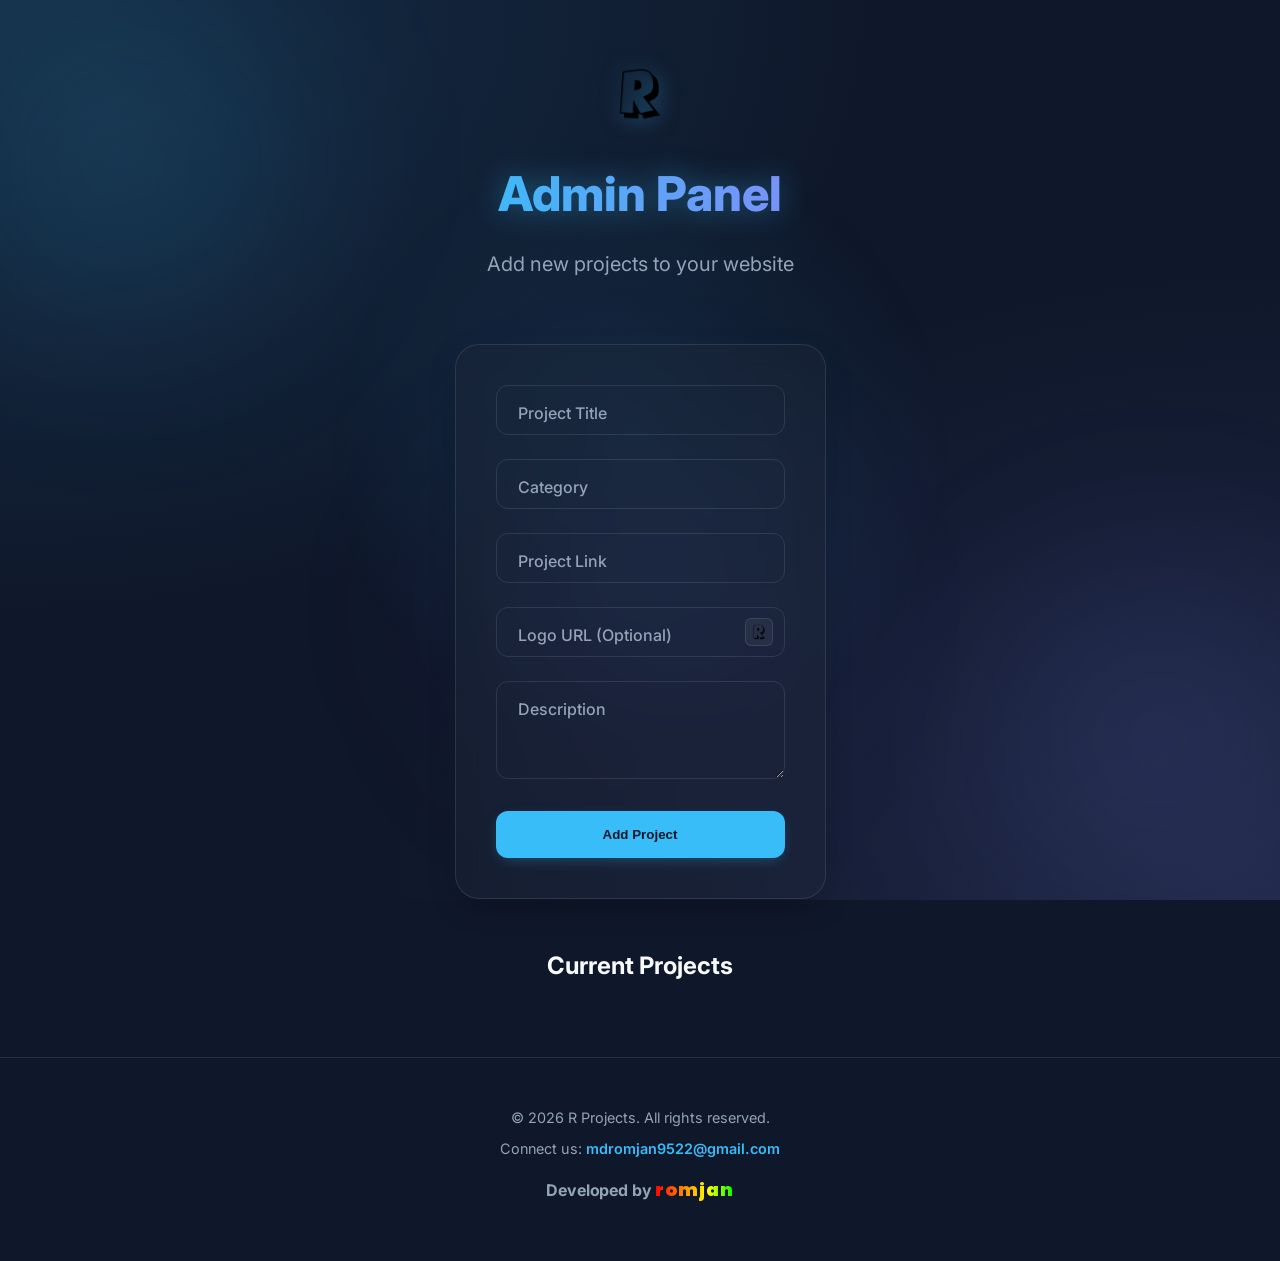
==== admin/index.html @ abc1d4f4 "Add files via upload" ====
<!DOCTYPE html>
<html lang="en">
<head>
    <meta charset="UTF-8">
    <meta name="viewport" content="width=device-width, initial-scale=1.0">
    <title>Admin Panel - R Projects</title>
    <link rel="icon" type="image/png" href="../R.png">
    <link rel="preconnect" href="https://fonts.googleapis.com">
    <link rel="preconnect" href="https://fonts.gstatic.com" crossorigin>
    <link href="https://fonts.googleapis.com/css2?family=Inter:wght@400;500;600;700;800;900&family=Poppins:wght@400;500;600;700;800;900&display=swap" rel="stylesheet">
    <link rel="stylesheet" href="../style.css">
    <link rel="stylesheet" href="style.css">
    
</head>
<body>
    <div class="bg-blobs">
        <div class="blob blob-1"></div>
        <div class="blob blob-2"></div>
        <div class="blob blob-3"></div>
    </div>
    <div class="container" style="padding-top: 4rem;">
        
        <header style="padding-top: 0;">
            <img src="../R.png" alt="R Logo" class="header-logo" style="width: 60px; height: 60px;">
            <h1>Admin Panel</h1>
            <p>Add new projects to your website</p>
        </header>

        <form class="admin-form" id="add-project-form">
            <div class="form-group">
                <input type="text" id="title" required placeholder=" ">
                <label for="title">Project Title</label>
            </div>
            <div class="form-group">
                <input type="text" id="category" required placeholder=" ">
                <label for="category">Category</label>
            </div>
            <div class="form-group">
                <input type="url" id="link" required placeholder=" ">
                <label for="link">Project Link</label>
            </div>
            <div class="form-group">
                <input type="url" id="logo" placeholder=" ">
                <label for="logo">Logo URL (Optional)</label>
                <div class="input-logo-preview">
                    <img src="../R.png" alt="Logo Preview" id="add-logo-preview">
                </div>
            </div>
            <div class="form-group">
                <textarea id="description" rows="4" required placeholder=" "></textarea>
                <label for="description">Description</label>
            </div>
            <button type="submit" class="admin-btn">Add Project</button>
        </form>

        <div class="project-list-admin">
            <h2 style="margin-bottom: 1.5rem;">Current Projects</h2>
            <div id="admin-projects-container">
                <!-- Current projects will be listed here with delete buttons -->
            </div>
        </div>
    </div>

    <div class="modal" id="edit-modal">
        <div class="modal-content">
            <h2 class="modal-header">Edit Project</h2>
            <form id="edit-project-form" class="admin-form" style="margin: 0; padding: 0; background: transparent; border: none; backdrop-filter: none; max-width: 100%;">
                <input type="hidden" id="edit-index">
                <div class="form-group">
                    <input type="text" id="edit-title" required placeholder=" ">
                    <label for="edit-title">Project Title</label>
                </div>
                <div class="form-group">
                    <input type="text" id="edit-category" required placeholder=" ">
                    <label for="edit-category">Category</label>
                </div>
                <div class="form-group">
                    <input type="url" id="edit-link" required placeholder=" ">
                    <label for="edit-link">Project Link</label>
                </div>
                <div class="form-group">
                    <input type="url" id="edit-logo" placeholder=" ">
                    <label for="edit-logo">Logo URL (Optional)</label>
                    <div class="input-logo-preview">
                        <img src="../R.png" alt="Logo Preview" id="edit-logo-preview">
                    </div>
                </div>
                <div class="form-group">
                    <textarea id="edit-description" rows="4" required placeholder=" "></textarea>
                    <label for="edit-description">Description</label>
                </div>
                <div class="modal-actions">
                    <button type="button" class="admin-btn" style="background: var(--text-secondary);" onclick="closeEditModal()">Cancel</button>
                    <button type="submit" class="admin-btn">Save Changes</button>
                </div>
            </form>
        </div>
    </div>

    <footer>
        <div class="container">
            <p>&copy; 2026 R Projects. All rights reserved.</p>
            <p class="contact-email">Connect us: <a href="https://mail.google.com/mail/?view=cm&fs=1&to=mdromjan9522@gmail.com" target="_blank">mdromjan9522@gmail.com</a></p>
            <p class="developer-credit">Developed by <span class="rgb-text">romjan</span></p>
        </div>
    </footer>

    <script src="../script.js"></script>
    <script>
        // Admin specific logic
        document.addEventListener('DOMContentLoaded', () => {
            const form = document.getElementById('add-project-form');
            const adminContainer = document.getElementById('admin-projects-container');

            // Logo URL preview logic for Add form
            const logoInput = document.getElementById('logo');
            const addLogoPreview = document.getElementById('add-logo-preview');
            
            logoInput.addEventListener('input', () => {
                const url = logoInput.value.trim();
                addLogoPreview.src = url || '../R.png';
            });
            
            addLogoPreview.onerror = () => {
                addLogoPreview.src = '../R.png';
            };

            // Logo URL preview logic for Edit form
            const editLogoInput = document.getElementById('edit-logo');
            const editLogoPreview = document.getElementById('edit-logo-preview');
            
            editLogoInput.addEventListener('input', () => {
                const url = editLogoInput.value.trim();
                editLogoPreview.src = url || '../R.png';
            });
            
            editLogoPreview.onerror = () => {
                editLogoPreview.src = '../R.png';
            };

            function renderAdminProjects() {
                const projects = JSON.parse(localStorage.getItem('myProjects')) || [];
                adminContainer.innerHTML = '';
                
                projects.forEach((project, index) => {
                    let domain = '';
                    let logoUrl = project.logo || '../R.png';
                    
                    if (!project.logo) {
                        try {
                            domain = new URL(project.link).hostname;
                            if (domain.includes('youtube.com')) {
                                logoUrl = 'https://www.youtube.com/favicon.ico';
                            } else {
                                logoUrl = `https://logo.clearbit.com/${domain}`;
                            }
                        } catch (e) {}
                    }

                    const card = document.createElement('div');
                    card.className = 'admin-project-item';
                    card.innerHTML = `
                        <div class="category-badge">${project.category}</div>
                        <div class="logo-preview-admin">
                            <img src="${logoUrl}" alt="Logo" onerror="this.src='../R.png'">
                        </div>
                        <h2>${project.title}</h2>
                        <p>${project.description}</p>
                        <div class="admin-actions">
                            <button class="edit-btn" onclick="openEditModal(${index})">Edit</button>
                            <button class="delete-btn" onclick="deleteProject(${index})">Delete</button>
                        </div>
                    `;
                    adminContainer.appendChild(card);
                });
            }

            window.deleteProject = (index) => {
                if(confirm('Are you sure you want to delete this project?')) {
                    const projects = JSON.parse(localStorage.getItem('myProjects')) || [];
                    projects.splice(index, 1);
                    localStorage.setItem('myProjects', JSON.stringify(projects));
                    renderAdminProjects();
                }
            };

            const editModal = document.getElementById('edit-modal');
            const editForm = document.getElementById('edit-project-form');

            window.openEditModal = (index) => {
                const projects = JSON.parse(localStorage.getItem('myProjects')) || [];
                const project = projects[index];
                
                document.getElementById('edit-index').value = index;
                document.getElementById('edit-title').value = project.title;
                document.getElementById('edit-category').value = project.category;
                document.getElementById('edit-link').value = project.link;
                document.getElementById('edit-logo').value = project.logo || '';
                document.getElementById('edit-logo-preview').src = project.logo || '../R.png';
                document.getElementById('edit-description').value = project.description;
                
                editModal.classList.add('active');
            };

            window.closeEditModal = () => {
                editModal.classList.remove('active');
            };

            editForm.addEventListener('submit', (e) => {
                e.preventDefault();
                const index = document.getElementById('edit-index').value;
                const projects = JSON.parse(localStorage.getItem('myProjects')) || [];
                
                projects[index] = {
                    title: document.getElementById('edit-title').value,
                    category: document.getElementById('edit-category').value,
                    link: document.getElementById('edit-link').value,
                    logo: document.getElementById('edit-logo').value,
                    description: document.getElementById('edit-description').value
                };
                
                localStorage.setItem('myProjects', JSON.stringify(projects));
                closeEditModal();
                renderAdminProjects();
            });

            form.addEventListener('submit', (e) => {
                e.preventDefault();
                
                const newProject = {
                    title: document.getElementById('title').value,
                    category: document.getElementById('category').value,
                    link: document.getElementById('link').value,
                    logo: document.getElementById('logo').value,
                    description: document.getElementById('description').value
                };

                const projects = JSON.parse(localStorage.getItem('myProjects')) || [];
                projects.push(newProject);
                localStorage.setItem('myProjects', JSON.stringify(projects));

                form.reset();
                addLogoPreview.src = '../R.png';
                renderAdminProjects();
                alert('Project added successfully!');
            });

            renderAdminProjects();
        });
    </script>
</body>
</html>
---- style.css ----
:root {
    --bg-color: #0f172a;
    --card-bg: rgba(30, 41, 59, 0.7);
    --text-primary: #f8fafc;
    --text-secondary: #94a3b8;
    --accent-color: #38bdf8;
    --accent-hover: #0ea5e9;
    --glass-border: rgba(255, 255, 255, 0.1);
}

* {
    margin: 0;
    padding: 0;
    box-sizing: border-box;
}

body {
    font-family: 'Inter', -apple-system, BlinkMacSystemFont, 'Segoe UI', Roboto, sans-serif;
    background-color: var(--bg-color);
    background-image: 
        radial-gradient(at 0% 0%, rgba(56, 189, 248, 0.15) 0, transparent 50%), 
        radial-gradient(at 100% 100%, rgba(129, 140, 248, 0.15) 0, transparent 50%),
        radial-gradient(at 50% 50%, rgba(15, 23, 42, 1) 0, transparent 100%);
    background-attachment: fixed;
    color: var(--text-primary);
    line-height: 1.6;
    min-height: 100vh;
    display: flex;
    flex-direction: column;
    overflow-x: hidden;
    position: relative;
}

body::before {
    content: "";
    position: fixed;
    top: 0;
    left: 0;
    width: 100%;
    height: 100%;
    background: radial-gradient(circle at var(--mouse-x, 50%) var(--mouse-y, 50%), rgba(56, 189, 248, 0.1) 0%, transparent 40%);
    pointer-events: none;
    z-index: -1;
}

.bg-blobs {
    position: fixed;
    top: 0;
    left: 0;
    width: 100%;
    height: 100%;
    z-index: -2;
    overflow: hidden;
    pointer-events: none;
}

.blob {
    position: absolute;
    width: 500px;
    height: 500px;
    background: radial-gradient(circle, rgba(56, 189, 248, 0.15) 0%, transparent 70%);
    border-radius: 50%;
    filter: blur(80px);
    animation: blob-float 20s infinite alternate;
}

.blob-1 { top: -10%; left: -10%; animation-delay: 0s; }
.blob-2 { bottom: -10%; right: -10%; background: radial-gradient(circle, rgba(129, 140, 248, 0.15) 0%, transparent 70%); animation-delay: -5s; }
.blob-3 { top: 40%; left: 30%; background: radial-gradient(circle, rgba(139, 92, 246, 0.1) 0%, transparent 70%); animation-delay: -10s; }

@keyframes blob-float {
    0% { transform: translate(0, 0) scale(1); }
    33% { transform: translate(10%, 15%) scale(1.1); }
    66% { transform: translate(-5%, 20%) scale(0.9); }
    100% { transform: translate(0, 0) scale(1); }
}

.container {
    max-width: 1200px;
    margin: 0 auto;
    padding: 0 2rem;
}

.header-logo {
    width: 80px;
    height: 80px;
    margin-bottom: 1.5rem;
    filter: drop-shadow(0 0 10px rgba(56, 189, 248, 0.5));
    animation: logo-float 3s ease-in-out infinite alternate;
}

@keyframes logo-float {
    from { transform: translateY(0); }
    to { transform: translateY(-10px); }
}

header {
    padding: 4rem 0 2rem;
    text-align: center;
}

header h1 {
    font-size: 3rem;
    font-weight: 800;
    margin-bottom: 1rem;
    background: linear-gradient(to right, #38bdf8, #818cf8);
    -webkit-background-clip: text;
    -webkit-text-fill-color: transparent;
    filter: drop-shadow(0 0 15px rgba(56, 189, 248, 0.4));
    animation: title-glow-pulse 4s ease-in-out infinite alternate;
}

@keyframes title-glow-pulse {
    from { filter: drop-shadow(0 0 10px rgba(56, 189, 248, 0.3)); }
    to { filter: drop-shadow(0 0 25px rgba(56, 189, 248, 0.6)); }
}

header p {
    color: var(--text-secondary);
    font-size: 1.25rem;
}

main {
    flex: 1;
    padding: 3rem 0;
}

#projects-container {
    display: grid;
    grid-template-columns: repeat(auto-fill, minmax(320px, 1fr));
    gap: 2rem;
}

.project-card {
    background: var(--card-bg);
    backdrop-filter: blur(12px);
    border: 1px solid var(--glass-border);
    border-radius: 1.5rem;
    padding: 2rem;
    transition: all 0.3s cubic-bezier(0.4, 0, 0.2, 1);
    display: flex;
    flex-direction: column;
    justify-content: space-between;
}

.project-card:hover {
    transform: translateY(-8px);
    border-color: var(--accent-color);
    box-shadow: 0 20px 25px -5px rgba(0, 0, 0, 0.1), 0 10px 10px -5px rgba(0, 0, 0, 0.04);
}

.project-card h2 {
    font-size: 1.5rem;
    margin-bottom: 1rem;
    color: var(--text-primary);
}

.project-logo {
    width: 100%;
    height: 100%;
    object-fit: contain;
}

.logo-wrapper {
    width: 32px;
    height: 32px;
    border-radius: 0.5rem;
    background: rgba(255, 255, 255, 0.05);
    padding: 4px;
    border: 1px solid var(--glass-border);
    display: flex;
    align-items: center;
    justify-content: center;
    overflow: hidden;
}

.project-card p {
    color: var(--text-secondary);
    margin-bottom: 2rem;
    flex: 1;
}

.project-link {
    display: inline-block;
    background: var(--accent-color);
    color: #000;
    text-decoration: none;
    padding: 0.75rem 1.5rem;
    border-radius: 0.75rem;
    font-weight: 600;
    text-align: center;
    transition: background 0.2s ease;
}

.project-link:hover {
    background: var(--accent-hover);
}

.developer-credit {
    font-family: 'Inter', sans-serif;
    font-size: 1rem;
    font-weight: 700;
    color: var(--text-secondary);
    margin-top: 1rem;
    letter-spacing: -0.01em;
}

.rgb-text {
    font-family: 'Poppins', sans-serif;
    background: linear-gradient(
        to right, 
        #ff0000, #ff7f00, #ffff00, #00ff00, #0000ff, #4b0082, #8f00ff
    );
    -webkit-background-clip: text;
    -webkit-text-fill-color: transparent;
    background-size: 200% auto;
    animation: rainbow-animation 3s linear infinite, glow-animation 3s linear infinite;
    font-weight: 900;
    font-size: 1.1rem;
    display: inline-block;
    letter-spacing: 0.05em;
}

@keyframes glow-animation {
    0%, 100% { filter: drop-shadow(0 0 10px rgba(255, 0, 0, 0.6)); }
    16% { filter: drop-shadow(0 0 10px rgba(255, 127, 0, 0.6)); }
    33% { filter: drop-shadow(0 0 10px rgba(255, 255, 0, 0.6)); }
    50% { filter: drop-shadow(0 0 10px rgba(0, 255, 0, 0.6)); }
    66% { filter: drop-shadow(0 0 10px rgba(0, 0, 255, 0.6)); }
    83% { filter: drop-shadow(0 0 10px rgba(143, 0, 255, 0.6)); }
}

@keyframes rainbow-animation {
    0% { background-position: 0% center; }
    100% { background-position: 200% center; }
}

/* Floating Admin Button */
.floating-admin-btn {
    position: fixed;
    bottom: 2.5rem;
    right: 2.5rem;
    width: 60px;
    height: 60px;
    background: #0088cc; /* Telegram Blue */
    backdrop-filter: blur(12px);
    border: 2px solid rgba(255, 255, 255, 0.2);
    border-radius: 50%;
    display: flex;
    align-items: center;
    justify-content: center;
    color: white;
    text-decoration: none;
    z-index: 1000;
    transition: all 0.4s cubic-bezier(0.175, 0.885, 0.32, 1.275);
    box-shadow: 0 0 20px rgba(0, 136, 204, 0.4);
    animation: floating-bounce 3s ease-in-out infinite, floating-glow 2s ease-in-out infinite alternate;
}

@keyframes floating-bounce {
    0%, 100% { transform: translateY(0); }
    50% { transform: translateY(-15px); }
}

@keyframes floating-glow {
    from { box-shadow: 0 0 15px rgba(0, 136, 204, 0.4), 0 0 5px rgba(0, 136, 204, 0.2); }
    to { box-shadow: 0 0 30px rgba(0, 136, 204, 0.8), 0 0 15px rgba(0, 136, 204, 0.4); }
}

.floating-admin-btn:hover {
    animation-play-state: paused;
    transform: scale(1.2);
    background: #00a2f0;
    border-color: white;
    box-shadow: 0 0 40px rgba(0, 136, 204, 0.9);
}

.floating-admin-btn img {
    width: 32px;
    height: 32px;
    filter: drop-shadow(0 0 8px rgba(255, 255, 255, 0.5));
}

@media (max-width: 768px) {
    .floating-admin-btn {
        bottom: 1.5rem;
        right: 1.5rem;
        width: 50px;
        height: 50px;
    }
}

footer {
    padding: 3rem 0;
    text-align: center;
    border-top: 1px solid var(--glass-border);
}

footer p {
    color: var(--text-secondary);
    font-size: 0.9rem;
    margin-bottom: 0.5rem;
}

.contact-email a {
    color: var(--accent-color);
    text-decoration: none;
    font-weight: 600;
    transition: all 0.3s ease;
}

.contact-email a:hover {
    color: var(--accent-hover);
    text-shadow: 0 0 10px rgba(56, 189, 248, 0.4);
}

@media (max-width: 640px) {
    header h1 {
        font-size: 2.25rem;
    }
    
    header p {
        font-size: 1.125rem;
    }
}
---- admin/style.css ----
.admin-form {
    max-width: 600px;
    margin: 2rem auto;
    background: rgba(30, 41, 59, 0.4);
    padding: 2.5rem;
    border-radius: 1.5rem;
    border: 1px solid var(--glass-border);
    backdrop-filter: blur(12px);
    box-shadow: 0 10px 30px -10px rgba(0, 0, 0, 0.5), 0 0 20px rgba(56, 189, 248, 0.05);
}
.form-group {
    margin-bottom: 1.5rem;
    position: relative;
}
.form-group label {
    position: absolute;
    left: 1rem;
    top: 1rem;
    transform: translateY(0);
    color: var(--text-secondary);
    font-weight: 500;
    transition: all 0.3s cubic-bezier(0.4, 0, 0.2, 1);
    pointer-events: none;
    background: transparent;
    padding: 0 0.4rem;
}
.form-group input, .form-group textarea {
    width: 100%;
    padding: 1rem;
    padding-right: 3.5rem; /* Space for the logo preview */
    background: transparent;
    border: 1px solid var(--glass-border);
    border-radius: 0.75rem;
    color: var(--text-primary);
    font-family: inherit;
    transition: all 0.3s ease;
}
.input-logo-preview {
    position: absolute;
    right: 0.75rem;
    top: 50%;
    transform: translateY(-50%);
    width: 28px;
    height: 28px;
    background: rgba(255, 255, 255, 0.05);
    border: 1px solid var(--glass-border);
    border-radius: 6px;
    display: flex;
    align-items: center;
    justify-content: center;
    overflow: hidden;
    pointer-events: none;
    transition: all 0.3s ease;
}
.input-logo-preview img {
    width: 18px;
    height: 18px;
    object-fit: contain;
    opacity: 0.8;
}
.form-group input:focus ~ .input-logo-preview {
    border-color: #ffffff;
    background: rgba(255, 255, 255, 0.1);
}
.form-group input:focus + label,
 .form-group input:not(:placeholder-shown) + label,
 .form-group textarea:focus + label,
 .form-group textarea:not(:placeholder-shown) + label {
     top: 0;
     transform: translateY(-50%); /* Perfectly center vertically on the line */
     left: 0.8rem;
     font-size: 0.8rem;
     color: #f8fdfa;
      background: var(--bg-color); /* Matches the main page background */
      font-weight: 600;
  }
.form-group input:focus, 
.form-group input:not(:placeholder-shown),
.form-group textarea:focus,
.form-group textarea:not(:placeholder-shown) {
    outline: none;
    border-color: #ffffff;
}
/* Handle browser autofill background */
input:-webkit-autofill,
input:-webkit-autofill:hover, 
input:-webkit-autofill:focus, 
textarea:-webkit-autofill,
textarea:-webkit-autofill:hover,
textarea:-webkit-autofill:focus {
    -webkit-text-fill-color: var(--text-primary);
    -webkit-box-shadow: 0 0 0px 1000px rgba(15, 23, 42, 0.5) inset;
    transition: background-color 5000s ease-in-out 0s;
}
.admin-btn {
    width: 100%;
    padding: 1rem;
    background: var(--accent-color);
    color: #0f172a;
    border: none;
    border-radius: 0.75rem;
    font-weight: 700;
    cursor: pointer;
    transition: all 0.2s cubic-bezier(0.4, 0, 0.2, 1);
    box-shadow: 0 4px 15px -5px rgba(56, 189, 248, 0.4);
}
.admin-btn:hover {
    background: var(--accent-hover);
    transform: translateY(-2px);
    box-shadow: 0 8px 20px -5px rgba(56, 189, 248, 0.6);
}
.project-list-admin {
    max-width: 1200px;
    margin: 3rem auto;
    text-align: center;
}
#admin-projects-container {
    display: flex;
    flex-wrap: wrap;
    gap: 2rem;
    justify-content: center;
}
.admin-project-item {
    background: rgba(30, 41, 59, 0.4);
    backdrop-filter: blur(12px);
    border: 1px solid var(--glass-border);
    border-radius: 1.5rem;
    padding: 2rem;
    display: flex;
    flex-direction: column;
    justify-content: space-between;
    position: relative;
    transition: all 0.3s ease;
    width: 350px; /* Fixed width to ensure they fit side-by-side */
    min-height: 380px;
    text-align: left; /* Keep card content left-aligned */
    box-shadow: 0 10px 30px -10px rgba(0, 0, 0, 0.5);
}
.admin-project-item:hover {
    border-color: var(--accent-color);
    box-shadow: 0 20px 40px -15px rgba(0, 0, 0, 0.6), 0 0 15px rgba(56, 189, 248, 0.1);
    transform: translateY(-5px);
}
.admin-project-item .category-badge {
    font-size: 0.8rem;
    text-transform: uppercase;
    color: var(--accent-color);
    font-weight: 700;
    margin-bottom: 1rem;
    letter-spacing: 0.05em;
    text-shadow: 0 0 10px rgba(56, 189, 248, 0.3);
}
.admin-project-item h2 {
    font-size: 1.5rem;
    margin-bottom: 1rem;
    color: var(--text-primary);
}
.admin-project-item p {
    color: var(--text-secondary);
    font-size: 1rem;
    margin-bottom: 1.5rem;
    display: -webkit-box;
    -webkit-line-clamp: 3;
    -webkit-box-orient: vertical;
    overflow: hidden;
}
.admin-actions {
    display: grid;
    grid-template-columns: 1fr 1fr;
    gap: 1rem;
    margin-top: auto;
}
.edit-btn, .delete-btn {
    padding: 0.75rem;
    border-radius: 0.75rem;
    border: none;
    font-weight: 700;
    cursor: pointer;
    transition: all 0.2s cubic-bezier(0.4, 0, 0.2, 1);
    text-align: center;
    box-shadow: 0 4px 12px -4px rgba(0, 0, 0, 0.3);
}
.edit-btn {
    background: #3b82f6;
    color: white;
}
.edit-btn:hover {
    background: #2563eb;
    transform: translateY(-2px);
    box-shadow: 0 8px 16px -4px rgba(37, 99, 235, 0.4);
}
.delete-btn {
    background: #ef4444;
    color: white;
}
.delete-btn:hover {
    background: #dc2626;
    transform: translateY(-2px);
    box-shadow: 0 8px 16px -4px rgba(220, 38, 38, 0.4);
}
.logo-preview-admin {
    position: absolute;
    top: 1.5rem;
    right: 1.5rem;
    width: 32px;
    height: 32px;
    background: rgba(255, 255, 255, 0.05);
    border: 1px solid var(--glass-border);
    border-radius: 8px;
    display: flex;
    align-items: center;
    justify-content: center;
    overflow: hidden;
}
.logo-preview-admin img {
    width: 20px;
    height: 20px;
    object-fit: contain;
}
/* Modal Styles */
.modal {
    display: none;
    position: fixed;
    top: 0;
    left: 0;
    width: 100%;
    height: 100%;
    background: rgba(15, 23, 42, 0.9);
    backdrop-filter: blur(8px);
    z-index: 1000;
    align-items: center;
    justify-content: center;
}
.modal.active {
    display: flex;
}
.modal-content {
    background: #1e293b;
    padding: 2.5rem;
    border-radius: 1.5rem;
    border: 1px solid var(--glass-border);
    width: 90%;
    max-width: 500px;
}
.modal-header {
    margin-bottom: 2rem;
}
.modal-actions {
    display: grid;
    grid-template-columns: 1fr 1fr;
    gap: 1rem;
    margin-top: 2rem;
}
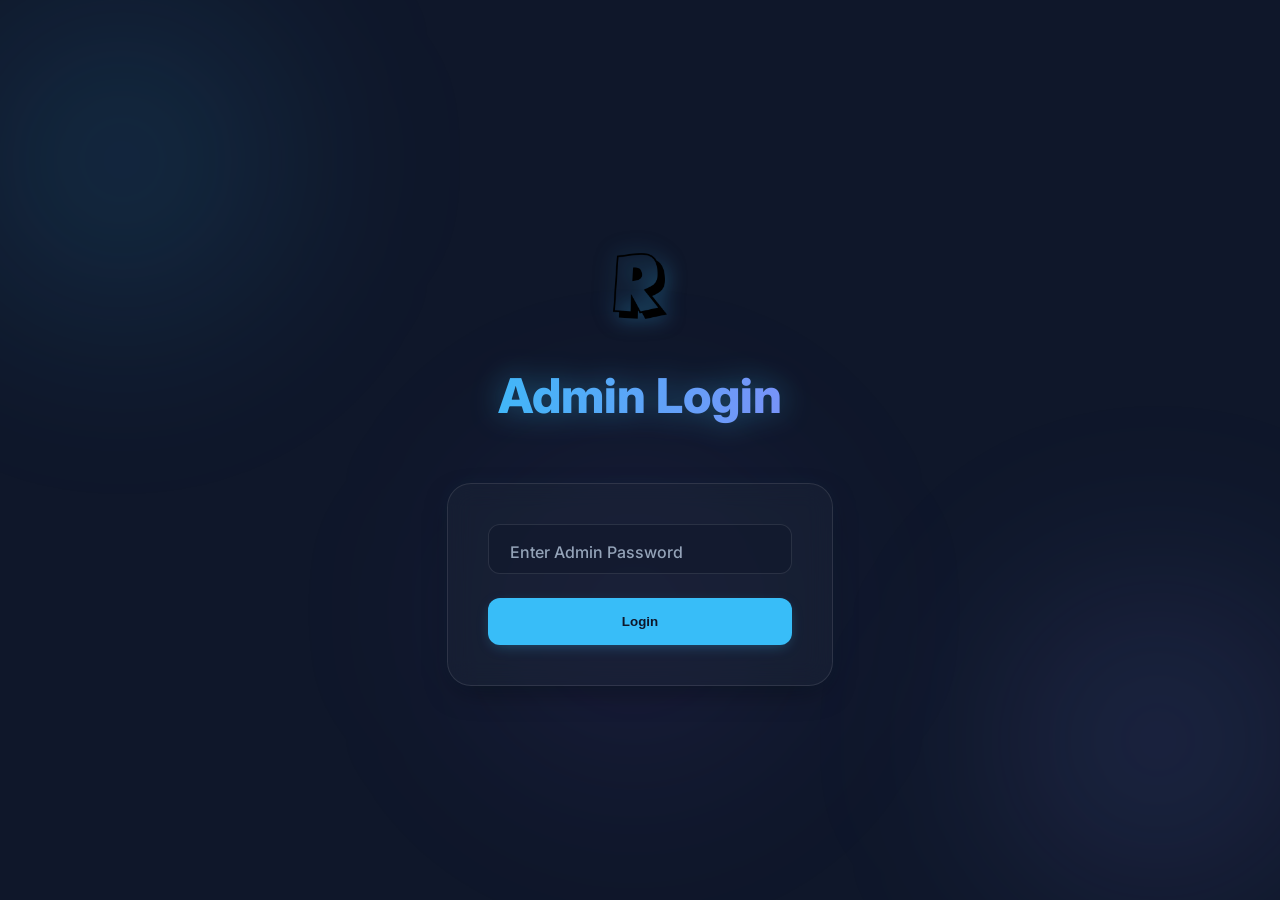
==== commit a11e1b8c: "Add files via upload" ====
--- a/admin/index.html
+++ b/admin/index.html
@@ -9,7 +9,6 @@
     <link rel="preconnect" href="https://fonts.gstatic.com" crossorigin>
     <link href="https://fonts.googleapis.com/css2?family=Inter:wght@400;500;600;700;800;900&family=Poppins:wght@400;500;600;700;800;900&display=swap" rel="stylesheet">
     <link rel="stylesheet" href="../style.css">
-    <link rel="stylesheet" href="style.css">
     
 </head>
 <body>
@@ -18,13 +17,38 @@
         <div class="blob blob-2"></div>
         <div class="blob blob-3"></div>
     </div>
-    <div class="container" style="padding-top: 4rem;">
-        
-        <header style="padding-top: 0;">
-            <img src="../R.png" alt="R Logo" class="header-logo" style="width: 60px; height: 60px;">
-            <h1>Admin Panel</h1>
-            <p>Add new projects to your website</p>
-        </header>
+    <div id="login-overlay" class="login-overlay">
+        <div class="login-box">
+            <div class="bg-blobs">
+                <div class="blob blob-1"></div>
+                <div class="blob blob-2"></div>
+                <div class="blob blob-3"></div>
+            </div>
+            <header>
+                <img src="../R.png" alt="R Logo" class="header-logo">
+                <h1>Admin Login</h1>
+            </header>
+            <form id="login-form" class="admin-form" style="margin-top: 0;">
+                <div class="form-group">
+                    <input type="password" id="admin-password" required placeholder=" ">
+                    <label for="admin-password">Enter Admin Password</label>
+                </div>
+                <button type="submit" class="admin-btn">Login</button>
+            </form>
+            <p id="login-error" style="color: #ef4444; margin-top: 1rem; text-align: center; display: none;">Incorrect password. Please try again.</p>
+        </div>
+    </div>
+
+    <div id="admin-content" style="display: none;">
+        <div class="container" style="padding-top: 4rem;">
+            <header style="padding-top: 0; position: relative; text-align: center; margin-bottom: 3rem;">
+                <div style="display: inline-block;">
+                    <img src="../R.png" alt="R Logo" class="header-logo" style="margin-bottom: 0.5rem;">
+                    <h1 style="font-size: 2.5rem; margin-bottom: 0.5rem;">Admin Panel</h1>
+                    <p style="color: var(--text-secondary);">Add new projects to your website</p>
+                </div>
+                <button class="logout-btn" onclick="logout()" style="position: absolute; right: 0; top: 0;">Logout</button>
+            </header>
 
         <form class="admin-form" id="add-project-form">
             <div class="form-group">
@@ -96,6 +120,7 @@
             </form>
         </div>
     </div>
+    </div> <!-- Added missing closing div for admin-content -->
 
     <footer>
         <div class="container">
@@ -107,10 +132,45 @@
 
     <script src="../script.js"></script>
     <script>
-        // Admin specific logic
+        // Simple password-based authentication
+        const ADMIN_PASSWORD = 'kgfstar1'; // Updated password
+
         document.addEventListener('DOMContentLoaded', () => {
+            const loginOverlay = document.getElementById('login-overlay');
+            const adminContent = document.getElementById('admin-content');
+            const loginForm = document.getElementById('login-form');
+            const loginError = document.getElementById('login-error');
             const form = document.getElementById('add-project-form');
             const adminContainer = document.getElementById('admin-projects-container');
+
+            function checkAuth() {
+                const isAuth = sessionStorage.getItem('isAdminAuth');
+                if (isAuth === 'true') {
+                    loginOverlay.style.display = 'none';
+                    adminContent.style.display = 'block';
+                    renderAdminProjects();
+                } else {
+                    loginOverlay.style.display = 'flex';
+                    adminContent.style.display = 'none';
+                }
+            }
+
+            loginForm.addEventListener('submit', (e) => {
+                e.preventDefault();
+                const password = document.getElementById('admin-password').value;
+                if (password === ADMIN_PASSWORD) {
+                    sessionStorage.setItem('isAdminAuth', 'true');
+                    loginError.style.display = 'none';
+                    checkAuth();
+                } else {
+                    loginError.style.display = 'block';
+                }
+            });
+
+            window.logout = () => {
+                sessionStorage.removeItem('isAdminAuth');
+                checkAuth();
+            };
 
             // Logo URL preview logic for Add form
             const logoInput = document.getElementById('logo');
@@ -139,7 +199,8 @@
             };
 
             function renderAdminProjects() {
-                const projects = JSON.parse(localStorage.getItem('myProjects')) || [];
+                const projects = typeof getProjects === 'function' ? getProjects() : (JSON.parse(localStorage.getItem('myProjects')) || []);
+                if (!adminContainer) return;
                 adminContainer.innerHTML = '';
                 
                 projects.forEach((project, index) => {
@@ -160,9 +221,11 @@
                     const card = document.createElement('div');
                     card.className = 'admin-project-item';
                     card.innerHTML = `
-                        <div class="category-badge">${project.category}</div>
-                        <div class="logo-preview-admin">
-                            <img src="${logoUrl}" alt="Logo" onerror="this.src='../R.png'">
+                        <div style="display: flex; justify-content: space-between; align-items: start; margin-bottom: 1rem; width: 100%;">
+                            <span class="category-badge">${project.category}</span>
+                            <div class="logo-preview-admin">
+                                <img src="${logoUrl}" alt="Logo" onerror="this.src='../R.png'">
+                            </div>
                         </div>
                         <h2>${project.title}</h2>
                         <p>${project.description}</p>
@@ -177,7 +240,7 @@
 
             window.deleteProject = (index) => {
                 if(confirm('Are you sure you want to delete this project?')) {
-                    const projects = JSON.parse(localStorage.getItem('myProjects')) || [];
+                    const projects = typeof getProjects === 'function' ? getProjects() : (JSON.parse(localStorage.getItem('myProjects')) || []);
                     projects.splice(index, 1);
                     localStorage.setItem('myProjects', JSON.stringify(projects));
                     renderAdminProjects();
@@ -188,7 +251,7 @@
             const editForm = document.getElementById('edit-project-form');
 
             window.openEditModal = (index) => {
-                const projects = JSON.parse(localStorage.getItem('myProjects')) || [];
+                const projects = typeof getProjects === 'function' ? getProjects() : (JSON.parse(localStorage.getItem('myProjects')) || []);
                 const project = projects[index];
                 
                 document.getElementById('edit-index').value = index;
@@ -209,7 +272,7 @@
             editForm.addEventListener('submit', (e) => {
                 e.preventDefault();
                 const index = document.getElementById('edit-index').value;
-                const projects = JSON.parse(localStorage.getItem('myProjects')) || [];
+                const projects = typeof getProjects === 'function' ? getProjects() : (JSON.parse(localStorage.getItem('myProjects')) || []);
                 
                 projects[index] = {
                     title: document.getElementById('edit-title').value,
@@ -235,7 +298,7 @@
                     description: document.getElementById('description').value
                 };
 
-                const projects = JSON.parse(localStorage.getItem('myProjects')) || [];
+                const projects = typeof getProjects === 'function' ? getProjects() : (JSON.parse(localStorage.getItem('myProjects')) || []);
                 projects.push(newProject);
                 localStorage.setItem('myProjects', JSON.stringify(projects));
 
@@ -245,7 +308,7 @@
                 alert('Project added successfully!');
             });
 
-            renderAdminProjects();
+            checkAuth();
         });
     </script>
 </body>
--- a/style.css
+++ b/style.css
@@ -127,8 +127,27 @@
 
 #projects-container {
     display: grid;
-    grid-template-columns: repeat(auto-fill, minmax(320px, 1fr));
-    gap: 2rem;
+    grid-template-columns: repeat(auto-fill, minmax(300px, 1fr));
+    gap: 1.5rem;
+}
+
+@media (max-width: 640px) {
+    #projects-container {
+        grid-template-columns: 1fr;
+        gap: 1.25rem;
+    }
+    
+    .container {
+        padding: 0 1rem;
+    }
+
+    header h1 {
+        font-size: 2.25rem;
+    }
+
+    header p {
+        font-size: 1rem;
+    }
 }
 
 .project-card {
@@ -294,6 +313,257 @@
     padding: 3rem 0;
     text-align: center;
     border-top: 1px solid var(--glass-border);
+    margin-top: 4rem;
+}
+
+/* Authentication Styles */
+.login-overlay {
+    position: fixed;
+    top: 0;
+    left: 0;
+    width: 100%;
+    height: 100%;
+    background: var(--bg-color);
+    display: flex;
+    align-items: center;
+    justify-content: center;
+    z-index: 2000;
+}
+
+.login-box {
+    width: 100%;
+    max-width: 450px;
+    padding: 2rem;
+    position: relative;
+    text-align: center;
+}
+
+.logout-btn {
+    background: rgba(239, 68, 68, 0.1);
+    color: #ef4444;
+    border: 1px solid rgba(239, 68, 68, 0.2);
+    padding: 0.6rem 1.2rem;
+    border-radius: 0.75rem;
+    font-weight: 600;
+    cursor: pointer;
+    transition: all 0.3s ease;
+}
+
+.logout-btn:hover {
+    background: #ef4444;
+    color: white;
+    box-shadow: 0 0 15px rgba(239, 68, 68, 0.4);
+}
+
+/* Admin Panel Styles */
+.admin-form {
+    max-width: 600px;
+    margin: 2rem auto;
+    background: rgba(30, 41, 59, 0.4);
+    padding: 2.5rem;
+    border-radius: 1.5rem;
+    border: 1px solid var(--glass-border);
+    backdrop-filter: blur(12px);
+    box-shadow: 0 10px 30px -10px rgba(0, 0, 0, 0.5), 0 0 20px rgba(56, 189, 248, 0.05);
+}
+.form-group {
+    margin-bottom: 1.5rem;
+    position: relative;
+}
+.form-group label {
+    position: absolute;
+    left: 1rem;
+    top: 1rem;
+    transform: translateY(0);
+    color: var(--text-secondary);
+    font-weight: 500;
+    transition: all 0.3s cubic-bezier(0.4, 0, 0.2, 1);
+    pointer-events: none;
+    background: transparent;
+    padding: 0 0.4rem;
+}
+.form-group input, .form-group textarea {
+    width: 100%;
+    padding: 1rem;
+    padding-right: 3.5rem;
+    background: rgba(15, 23, 42, 0.5); /* Semi-transparent dark background */
+    border: 1px solid var(--glass-border);
+    border-radius: 0.75rem;
+    color: var(--text-primary);
+    font-family: inherit;
+    transition: all 0.3s ease;
+    outline: none;
+}
+.input-logo-preview {
+    position: absolute;
+    right: 0.75rem;
+    top: 50%;
+    transform: translateY(-50%);
+    width: 28px;
+    height: 28px;
+    background: rgba(255, 255, 255, 0.05);
+    border: 1px solid var(--glass-border);
+    border-radius: 6px;
+    display: flex;
+    align-items: center;
+    justify-content: center;
+    overflow: hidden;
+    pointer-events: none;
+    transition: all 0.3s ease;
+}
+.input-logo-preview img {
+    width: 18px;
+    height: 18px;
+    object-fit: contain;
+    opacity: 0.8;
+}
+.form-group input:focus ~ .input-logo-preview {
+    border-color: #ffffff;
+    background: rgba(255, 255, 255, 0.1);
+}
+.form-group input:focus + label,
+ .form-group input:not(:placeholder-shown) + label,
+ .form-group textarea:focus + label,
+ .form-group textarea:not(:placeholder-shown) + label {
+     top: 0;
+     transform: translateY(-50%);
+     left: 0.8rem;
+     font-size: 0.8rem;
+     color: #f8fdfa;
+      background: var(--bg-color);
+      font-weight: 600;
+  }
+.form-group input:focus, 
+.form-group input:not(:placeholder-shown),
+.form-group textarea:focus,
+.form-group textarea:not(:placeholder-shown) {
+    outline: none;
+    border-color: #ffffff;
+}
+.admin-btn {
+    width: 100%;
+    padding: 1rem;
+    background: var(--accent-color);
+    color: #0f172a;
+    border: none;
+    border-radius: 0.75rem;
+    font-weight: 700;
+    cursor: pointer;
+    transition: all 0.2s cubic-bezier(0.4, 0, 0.2, 1);
+    box-shadow: 0 4px 15px -5px rgba(56, 189, 248, 0.4);
+}
+.admin-btn:hover {
+    background: var(--accent-hover);
+    transform: translateY(-2px);
+    box-shadow: 0 8px 20px -5px rgba(56, 189, 248, 0.6);
+}
+.project-list-admin {
+    max-width: 1200px;
+    margin: 3rem auto;
+    text-align: center;
+}
+#admin-projects-container {
+    display: flex;
+    flex-wrap: wrap;
+    gap: 1.5rem;
+    justify-content: center;
+}
+.admin-project-item {
+    background: rgba(30, 41, 59, 0.4);
+    backdrop-filter: blur(12px);
+    border: 1px solid var(--glass-border);
+    border-radius: 1.5rem;
+    padding: 1.5rem;
+    display: flex;
+    flex-direction: column;
+    justify-content: space-between;
+    position: relative;
+    transition: all 0.3s ease;
+    width: 100%;
+    max-width: 350px;
+    min-height: 380px;
+    text-align: left;
+    box-shadow: 0 10px 30px -10px rgba(0, 0, 0, 0.5);
+}
+.admin-project-item:hover {
+    border-color: var(--accent-color);
+    box-shadow: 0 20px 40px -15px rgba(0, 0, 0, 0.6), 0 0 15px rgba(56, 189, 248, 0.1);
+    transform: translateY(-5px);
+}
+.admin-project-item .category-badge {
+    font-size: 0.8rem;
+    text-transform: uppercase;
+    color: var(--accent-color);
+    font-weight: 700;
+    letter-spacing: 0.05em;
+    text-shadow: 0 0 10px rgba(56, 189, 248, 0.3);
+}
+.admin-actions {
+    display: grid;
+    grid-template-columns: 1fr 1fr;
+    gap: 1rem;
+    margin-top: auto;
+}
+.logo-preview-admin {
+    width: 32px;
+    height: 32px;
+    background: rgba(255, 255, 255, 0.05);
+    border: 1px solid var(--glass-border);
+    border-radius: 8px;
+    display: flex;
+    align-items: center;
+    justify-content: center;
+    overflow: hidden;
+    flex-shrink: 0;
+}
+
+.logo-preview-admin img {
+    width: 20px;
+    height: 20px;
+    object-fit: contain;
+}
+
+.edit-btn, .delete-btn {
+    padding: 0.75rem;
+    border-radius: 0.75rem;
+    border: none;
+    font-weight: 700;
+    cursor: pointer;
+    transition: all 0.2s cubic-bezier(0.4, 0, 0.2, 1);
+    text-align: center;
+    box-shadow: 0 4px 12px -4px rgba(0, 0, 0, 0.3);
+}
+.edit-btn { background: #3b82f6; color: white; }
+.edit-btn:hover { background: #2563eb; transform: translateY(-2px); }
+.delete-btn { background: #ef4444; color: white; }
+.delete-btn:hover { background: #dc2626; transform: translateY(-2px); }
+
+.modal {
+    display: none;
+    position: fixed;
+    top: 0;
+    left: 0;
+    width: 100%;
+    height: 100%;
+    background: rgba(15, 23, 42, 0.9);
+    backdrop-filter: blur(8px);
+    z-index: 1000;
+    align-items: center;
+    justify-content: center;
+}
+.modal.active { display: flex; }
+.modal-content {
+    background: #1e293b;
+    padding: 2.5rem;
+    border-radius: 1.5rem;
+    border: 1px solid var(--glass-border);
+    width: 90%;
+    max-width: 500px;
+}
+
+@media (max-width: 640px) {
+    .admin-form { padding: 1.5rem; margin: 1rem auto; }
+    .admin-project-item { max-width: 100%; padding: 1.25rem; min-height: auto; }
 }
 
 footer p {
